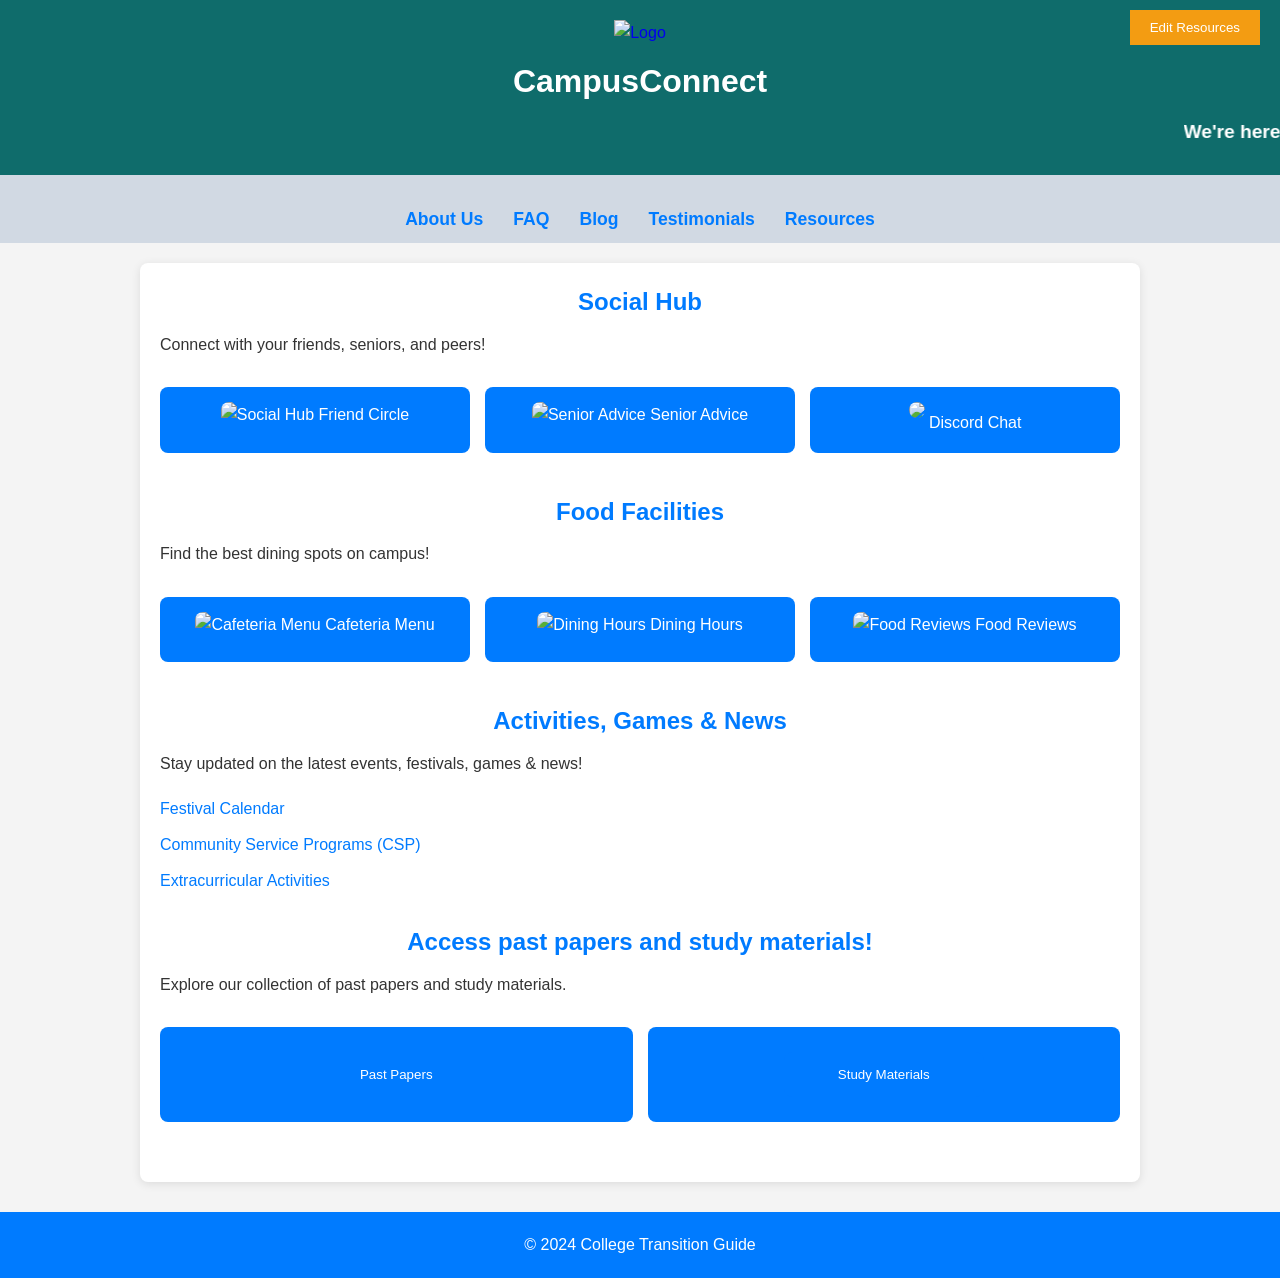
==== index.html @ 42c233ec "Add files via upload" ====
<!DOCTYPE html>
<html lang="en">
<head>
    <meta charset="UTF-8">
    <meta name="viewport" content="width=device-width, initial-scale=1.0">
    <title>College Transition Guide</title>
    <link rel="stylesheet" href="site.css">
    <script src="/campusconnectJAVAscript/script.js"></script>
    <script src="search.js"></script>
</head>
<body>
    
    <header>
        <a href="index.html">
            <img src="assets/hugging.png" alt="Logo" width="100" height="55"/>
        </a>
        <div class="header-content">
            <h1>CampusConnect</h1>
            <marquee behavior="" direction=""><p>We're here to help you prepare for college with confidence!</p></marquee>
        </div>
        <div id="admin-controls" style="display: none;">
            <button id="edit-resources">Edit Resources</button>
        </div>
    </header> 

    <nav>
        <ul>
            <li><a href="about.html">About Us</a></li>
            <li><a href="FAQs.html">FAQ</a></li>
            <li><a href="blog.html">Blog</a></li>
            <li><a href="testimonials.html">Testimonials</a></li>
            <li><a href="resources.html">Resources</a></li>
        </ul>
    </nav>

    <main>
        <!-- Social Hub -->
        <section class="section">
            <h2>Social Hub</h2>
            <p>Connect with your friends, seniors, and peers!</p>
            <div class="button-group">
                <a href="https://discord.com/channels/1253742122490789989/1253742122490789992">
                    <img src="assets/social_hub_image.jpg" alt="Social Hub" class="section-image">
                    <span>Friend Circle</span>
                </a>
                <a href="https://discord.com/channels/1253742837065842708/1253742837623951413">
                    <img src="assets/senior_advice_image.jpg" alt="Senior Advice" class="section-image">
                    <span>Senior Advice</span>
                </a>
                <a href="https://discord.com/channels/1253740283011661894/1253740283011661898">
                    <img src="assets/discord_chat_image.jpg" class="section-image">
                    <span>Discord Chat</span>
                </a>
            </div>
        </section>
        
        <!-- Food Facilities -->
        <section class="section">
            <h2>Food Facilities</h2>
            <p>Find the best dining spots on campus!</p>
            <div class="button-group">
                <a href="cafeteria.html">
                    <img src="assets/cafeteria_image.jpg" alt="Cafeteria Menu" class="section-image">
                    <span>Cafeteria Menu</span>
                </a>
                <a href="dininghour.html">
                    <img src="assets/dining_hours_image.jpg" alt="Dining Hours" class="section-image">
                    <span>Dining Hours</span>
                </a>
                <a href="foodreview.html">
                    <img src="assets/food_reviews_image.jpg" alt="Food Reviews" class="section-image">
                    <span>Food Reviews</span>
                </a>
            </div>
        </section>

        <!-- Activities -->
        <section class="section">
            <h2>Activities, Games & News</h2>
            <p>Stay updated on the latest events, festivals, games & news!</p>
            <ul>
                <li><a href="calendar.html">Festival Calendar</a></li>
                <li><a href="csp.html">Community Service Programs (CSP)</a></li>
                <li><a href="extracurriculumn.html">Extracurricular Activities</a></li>
            </ul>
        </section>

        <!-- Academics -->
        <section class="section">
            <h2>Access past papers and study materials!</h2>
            <p>Explore our collection of past papers and study materials.</p>
            <div class="button-group">
                <button id="past-papers">Past Papers</button>
                <a href="https://www.amazon.in/s?k=study+materials+for+students&crid=XODIY6B0TM5T&sprefix=study+mater%2Caps%2C208&ref=nb_sb_ss_pltr-sample-20_2_11">
                    <button id="study-materials">Study Materials</button>
                </a>
            </div>
        </section>
    </main>

    <!-- Footer -->
    <footer class="footer">
        <p>&copy; 2024 College Transition Guide</p>
    </footer>

    <script>
        const isAdmin = true; // Assume user is admin after successful sign-in
        if (isAdmin) {
            document.getElementById("admin-controls").style.display = "block";
        }

        document.getElementById("past-papers").addEventListener("click", function() {
            window.location.href = "pastpaper.html";
        });

        document.getElementById("edit-resources").addEventListener("click", function() {
            window.location.href = "edit-resources.html";
        });
    </script>
</body>
</html>
---- site.css ----
/* General Reset */
* {
  box-sizing: border-box;
  margin: 0;
  padding: 0;
}

body {
  font-family: 'Arial', sans-serif;
  line-height: 1.6;
  background-color: #f4f4f4;
  color: #333;
  margin: 0;
  padding: 0;
}

header {
  background: rgb(15,108,107);
  color: white;
  padding: 20px 0;
  text-align: center;
  position: relative;
  width: 100%;
}

header a {
  text-decoration: none;
}

header img {
  max-width: 100%;
  height: auto;
}

.header-content h1 {
  margin: 10px 0;
  font-size: 2em;
}

marquee p {
  font-size: 1.2em;
  font-weight: bold;
}

/* Navigation Styling */
nav {
  background: #d1d9e3;
  padding: 10px 0;
  display: flex;
  justify-content: center;
  align-items: center;
  width: 100%;
}

nav ul {
  list-style: none;
  display: flex;
  justify-content: center;
  padding: 0;
}

nav ul li {
  margin: 0 15px;
}

nav a {
  color: white;
  text-decoration: none;
  font-weight: bold;
  font-size: 1.1em;
}

nav a:hover {
  text-decoration: underline;
}

/* Main Content Styling */
main {
  width: 100%;
  margin: 20px auto;
  padding: 20px;
  background: white;
  border-radius: 8px;
  box-shadow: 0 2px 10px rgba(0, 0, 0, 0.1);
  max-width: 1000px;
}

/* Section Styling */
.section {
  margin-bottom: 30px;
  width: 100%;
}

.section h2 {
  color: #007BFF;
  margin-bottom: 10px;
  text-align: center;
}

.button-group {
  display: flex;
  justify-content: space-between;
  flex-wrap: wrap;
  gap: 15px;
  width: 100%;
  margin-top: 20px;
}

.button-group a, .button-group button {
  background: #007BFF;
  color: white;
  padding: 15px 25px;
  border: none;
  border-radius: 8px;
  text-align: center;
  text-decoration: none;
  flex: 1 1 30%;
  margin: 10px 0;
  min-width: 200px;
  transition: background-color 0.3s ease;
}

.button-group a:hover, .button-group button:hover {
  background: #0056b3;
}

.section-image {
  width: 100%;
  height: auto;
  border-radius: 8px;
  margin-bottom: 10px;
  object-fit: cover;
}

ul {
  list-style: none;
  padding: 0;
  margin-top: 20px;
}

ul li {
  margin: 10px 0;
}

ul a {
  text-decoration: none;
  color: #007BFF;
}

ul a:hover {
  text-decoration: underline;
}

/* Footer */
.footer {
  text-align: center;
  padding: 20px;
  background: #007BFF;
  color: white;
  width: 100%;
  position: relative;
  bottom: 0;
  margin-top: 30px;
}

/* Admin Controls */
#admin-controls {
  display: none;
  position: absolute;
  right: 20px;
  top: 10px;
}

#admin-controls button {
  padding: 10px 20px;
  background: #f39c12;
  border: none;
  color: white;
  cursor: pointer;
}

#admin-controls button:hover {
  background: #e67e22;
}

/* Responsive Adjustments */
@media (max-width: 768px) {
  main {
    padding: 15px;
  }

  .button-group a, .button-group button {
    flex: 1 1 45%;
  }

  .section h2 {
    font-size: 1.5em;
  }
}

@media (max-width: 480px) {
  main {
    padding: 10px;
  }

  .button-group a, .button-group button {
    flex: 1 1 100%;
  }

  .section h2 {
    font-size: 1.2em;
  }
}
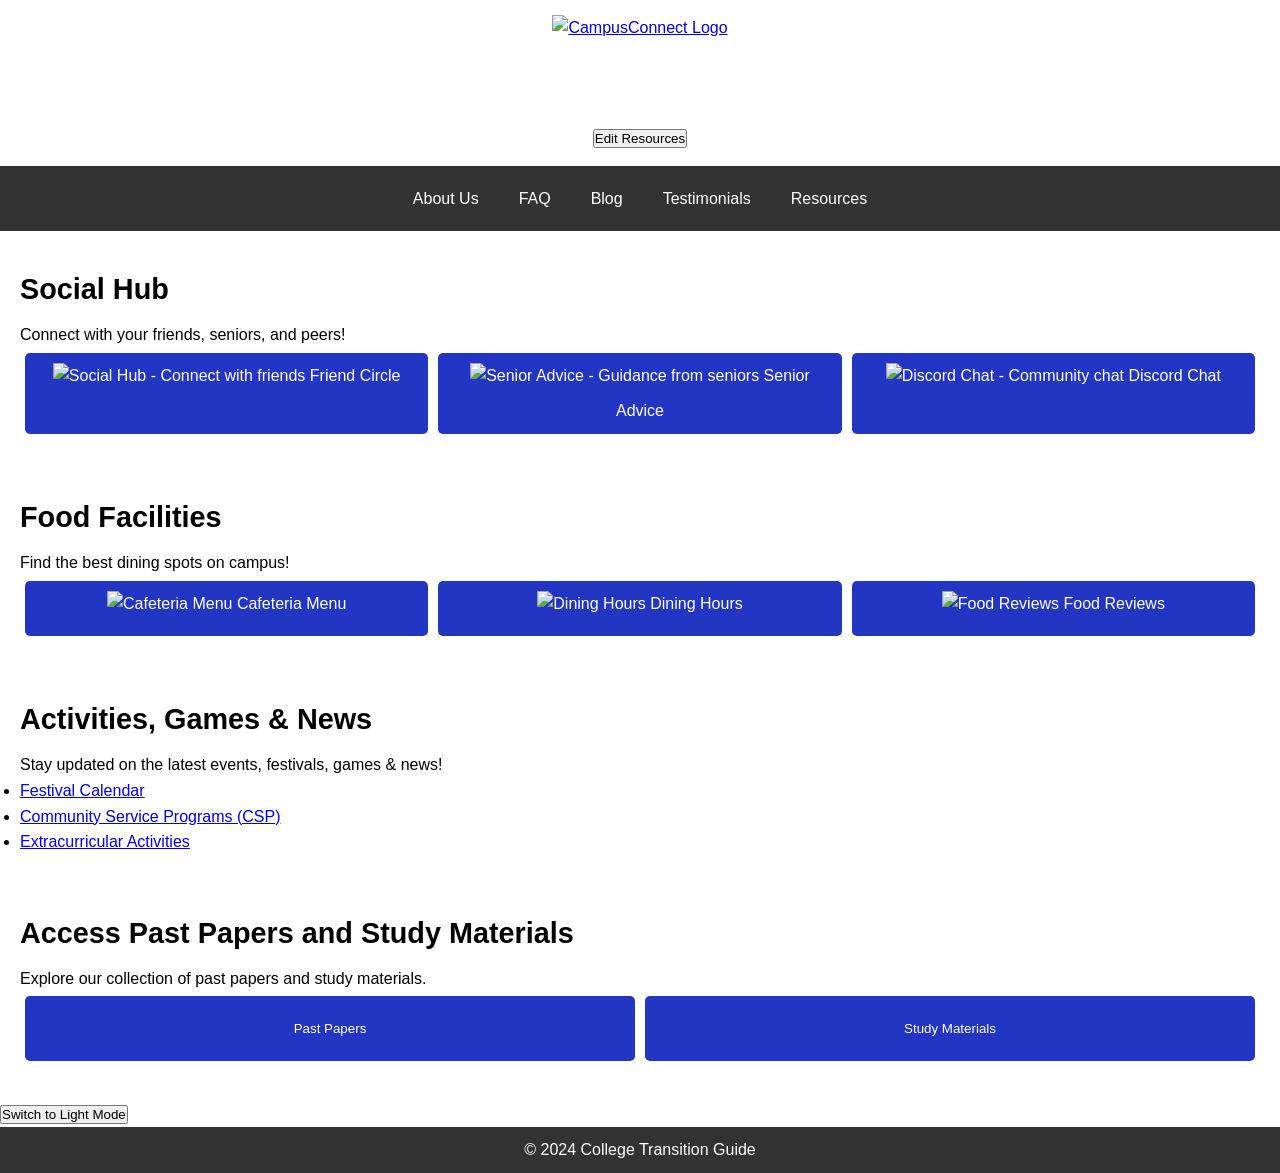
==== commit 2f36b9fc: "Update index.html" ====
--- a/index.html
+++ b/index.html
@@ -4,27 +4,285 @@
     <meta charset="UTF-8">
     <meta name="viewport" content="width=device-width, initial-scale=1.0">
     <title>College Transition Guide</title>
-    <link rel="stylesheet" href="site.css">
-    <script src="/campusconnectJAVAscript/script.js"></script>
-    <script src="search.js"></script>
+    <link rel="stylesheet" href="css/site.css">
+    <script src="/campusconnectJAVAscript/script.js" defer></script>
+    <script src="js/search.js" defer></script>
+    <script src="js/script.js"></script>
+    <script src="js/signin.js"></script>
+    <script src="js/admin.js"></script>
+    <script>
+        document.addEventListener("DOMContentLoaded", () => {
+            const themeToggleButton = document.querySelector(".theme-toggle");
+    
+            themeToggleButton.addEventListener("click", () => {
+                document.body.classList.toggle("dark-theme");
+    
+                if (document.body.classList.contains("dark-theme")) {
+                    themeToggleButton.textContent = "Switch to Light Mode";
+                } else {
+                    themeToggleButton.textContent = "Switch to Dark Mode";
+                }
+            });
+        });
+    </script>
+    <script>
+        document.addEventListener("DOMContentLoaded", () => {
+            const themeToggleButton = document.querySelector(".theme-toggle");
+    
+            // Check localStorage for saved theme
+            if (localStorage.getItem("theme") === "dark") {
+                document.body.classList.add("dark-theme");
+                themeToggleButton.textContent = "Switch to Light Mode";
+            }
+    
+            themeToggleButton.addEventListener("click", () => {
+                document.body.classList.toggle("dark-theme");
+    
+                if (document.body.classList.contains("dark-theme")) {
+                    themeToggleButton.textContent = "Switch to Light Mode";
+                    localStorage.setItem("theme", "dark");
+                } else {
+                    themeToggleButton.textContent = "Switch to Dark Mode";
+                    localStorage.setItem("theme", "light");
+                }
+            });
+        });
+    </script>
+    
+    
+
+    <style>
+        /* Basic Reset */
+        * {
+            margin: 0;
+            padding: 0;
+            box-sizing: border-box;
+        }
+
+        body {
+            font-family: Arial, sans-serif;
+            line-height: 1.6;
+            margin: 0;
+            padding: 0;
+            background-image:url(assets/bg.png);
+        }
+
+        header {
+            color: #fff;
+            padding: 15px;
+            text-align: center;
+        }
+
+        header img {
+            max-width: 100%;
+            height: auto;
+        }
+
+        /* Navigation Styles */
+        nav {
+            background-color: #333;
+            text-align: center;
+            position: relative;
+        }
+
+        nav ul {
+            list-style-type: none;
+            padding: 0;
+            margin: 0;
+            display: flex;
+            justify-content: center;
+        }
+
+        nav ul li {
+            margin: 10px;
+        }
+
+        nav ul li a {
+            color: white;
+            text-decoration: none;
+            padding: 10px;
+            display: block;
+        }
+
+        nav ul li a:hover {
+            background-color: #555;
+        }
+
+        /* Hamburger Menu */
+        .hamburger {
+            display: none;
+            font-size: 2rem;
+            color: white;
+            cursor: pointer;
+            position: absolute;
+            top: 10px;
+            right: 15px;
+        }
+
+        .hamburger.active + ul {
+            display: flex;
+            flex-direction: column;
+        }
+
+        /* Section Styling */
+        .section {
+            padding: 20px;
+            margin: 15px 0;
+        }
+
+        .section h2 {
+            font-size: 1.8em;
+            margin-bottom: 10px;
+        }
+
+        .button-group {
+            display: flex;
+            flex-wrap: wrap;
+            justify-content: space-between;
+        }
+
+        .button-group a, .button-group button {
+            flex: 1 1 30%;
+            margin: 5px;
+            padding: 10px;
+            text-align: center;
+            background-color: #2335c3;
+            color: white;
+            border: none;
+            border-radius: 5px;
+            text-decoration: none;
+            cursor: pointer;
+            transition: background-color 0.3s ease;
+        }
+
+        .button-group a:hover, .button-group button:hover {
+            background-color: #0033a0;
+        }
+
+        .section-image {
+            width: 100%;
+            height: auto;
+            margin-bottom: 10px;
+        }
+
+        .footer {
+            background-color: #333;
+            color: white;
+            text-align: center;
+            padding: 10px;
+        }
+
+        /* Responsive Design */
+        @media (max-width: 768px) {
+            .hamburger {
+                display: block;
+            }
+
+            nav ul {
+                display: none;
+                flex-direction: column;
+                background-color: #333;
+                padding: 10px;
+                position: absolute;
+                width: 100%;
+                top: 50px;
+                left: 0;
+            }
+
+            nav ul li {
+                margin: 5px 0;
+            }
+
+            .button-group a, .button-group button {
+                flex: 1 1 100%;
+                margin: 5px 0;
+            }
+        }
+
+        @media (max-width: 480px) {
+            header h1 {
+                font-size: 1.8em;
+            }
+
+            .button-group a, .button-group button {
+                flex: 1 1 100%;
+                font-size: 1em;
+                padding: 12px;
+            }
+
+            nav ul li a {
+                font-size: 0.9em;
+            }
+        }
+
+        /* Dark Theme Styles */
+        body.dark-theme {
+            background-color: #121212;
+            color: #ffffff;
+        }
+
+        header.dark-theme {
+            background-color: #1e1e1e;
+        }
+
+        nav.dark-theme {
+            background-color: #1e1e1e;
+        }
+
+        nav.dark-theme ul li a {
+            color: #dddddd;
+        }
+
+        nav.dark-theme ul li a:hover {
+            background-color: #444444;
+        }
+
+        .footer.dark-theme {
+            background-color: #1e1e1e;
+        }
+    </style>
+    
 </head>
 <body>
-    
+
     <header>
         <a href="index.html">
-            <img src="assets/hugging.png" alt="Logo" width="100" height="55"/>
+            <img src="assets/hugging.png" alt="CampusConnect Logo" width="100" height="55"/>
         </a>
         <div class="header-content">
             <h1>CampusConnect</h1>
-            <marquee behavior="" direction=""><p>We're here to help you prepare for college with confidence!</p></marquee>
-        </div>
-        <div id="admin-controls" style="display: none;">
-            <button id="edit-resources">Edit Resources</button>
-        </div>
+            <div class="announcement">
+                <marquee behavior="" direction="left">
+                    <p>We're here to help you prepare for college with confidence!</p>
+                </marquee>
+            </div>
+            <div id="admin-controls" style="display: none;">
+                <button id="edit-resources">Edit Resources</button>
+            </div>
+            
+            <script>
+                const isAdmin = true; // Replace this with proper user authentication
+                if (isAdmin) {
+                    document.getElementById("admin-controls").style.display = "block";
+                }
+            
+                document.getElementById("edit-resources").addEventListener("click", function () {
+                    const password = prompt("Please enter the admin password:");
+                    if (password === "admin123") { // Replace with a secure password check
+                        window.location.href = "edit-resources.html";
+                    } else {
+                        alert("Access denied. Incorrect password.");
+                    }
+                });
+            
+                document.getElementById("past-papers").addEventListener("click", function () {
+                    window.location.href = "pastpaper.html";
+                });
+            </script>
     </header> 
 
     <nav>
-        <ul>
+        <ul class="nav-menu">
             <li><a href="about.html">About Us</a></li>
             <li><a href="FAQs.html">FAQ</a></li>
             <li><a href="blog.html">Blog</a></li>
@@ -32,31 +290,33 @@
             <li><a href="resources.html">Resources</a></li>
         </ul>
     </nav>
+    
 
     <main>
-        <!-- Social Hub -->
-        <section class="section">
-            <h2>Social Hub</h2>
+        <!-- Social Hub Section -->
+        <section class="section centered-section">
+            <h2 class="text">Social Hub</h2>
             <p>Connect with your friends, seniors, and peers!</p>
             <div class="button-group">
                 <a href="https://discord.com/channels/1253742122490789989/1253742122490789992">
-                    <img src="assets/social_hub_image.jpg" alt="Social Hub" class="section-image">
+                    <img src="assets/social_hub_image.jpg" alt="Social Hub - Connect with friends" class="section-image">
                     <span>Friend Circle</span>
                 </a>
                 <a href="https://discord.com/channels/1253742837065842708/1253742837623951413">
-                    <img src="assets/senior_advice_image.jpg" alt="Senior Advice" class="section-image">
+                    <img src="assets/senior_advice_image.jpg" alt="Senior Advice - Guidance from seniors" class="section-image">
                     <span>Senior Advice</span>
                 </a>
                 <a href="https://discord.com/channels/1253740283011661894/1253740283011661898">
-                    <img src="assets/discord_chat_image.jpg" class="section-image">
+                    <img src="assets/discord_chat_image.jpg" alt="Discord Chat - Community chat" class="section-image">
                     <span>Discord Chat</span>
                 </a>
             </div>
         </section>
         
-        <!-- Food Facilities -->
+        
+        <!-- Food Facilities Section -->
         <section class="section">
-            <h2>Food Facilities</h2>
+            <h2 class="text">Food Facilities</h2>
             <p>Find the best dining spots on campus!</p>
             <div class="button-group">
                 <a href="cafeteria.html">
@@ -74,9 +334,9 @@
             </div>
         </section>
 
-        <!-- Activities -->
+        <!-- Activities Section -->
         <section class="section">
-            <h2>Activities, Games & News</h2>
+            <h2 class="text">Activities, Games & News</h2>
             <p>Stay updated on the latest events, festivals, games & news!</p>
             <ul>
                 <li><a href="calendar.html">Festival Calendar</a></li>
@@ -85,9 +345,9 @@
             </ul>
         </section>
 
-        <!-- Academics -->
+        <!-- Academics Section -->
         <section class="section">
-            <h2>Access past papers and study materials!</h2>
+            <h2 class="text">Access Past Papers and Study Materials</h2>
             <p>Explore our collection of past papers and study materials.</p>
             <div class="button-group">
                 <button id="past-papers">Past Papers</button>
@@ -97,25 +357,11 @@
             </div>
         </section>
     </main>
-
-    <!-- Footer -->
+    <button class="theme-toggle">Switch to Light Mode</button>
+    <!-- Footer Section -->
     <footer class="footer">
         <p>&copy; 2024 College Transition Guide</p>
     </footer>
 
-    <script>
-        const isAdmin = true; // Assume user is admin after successful sign-in
-        if (isAdmin) {
-            document.getElementById("admin-controls").style.display = "block";
-        }
-
-        document.getElementById("past-papers").addEventListener("click", function() {
-            window.location.href = "pastpaper.html";
-        });
-
-        document.getElementById("edit-resources").addEventListener("click", function() {
-            window.location.href = "edit-resources.html";
-        });
-    </script>
 </body>
 </html>
